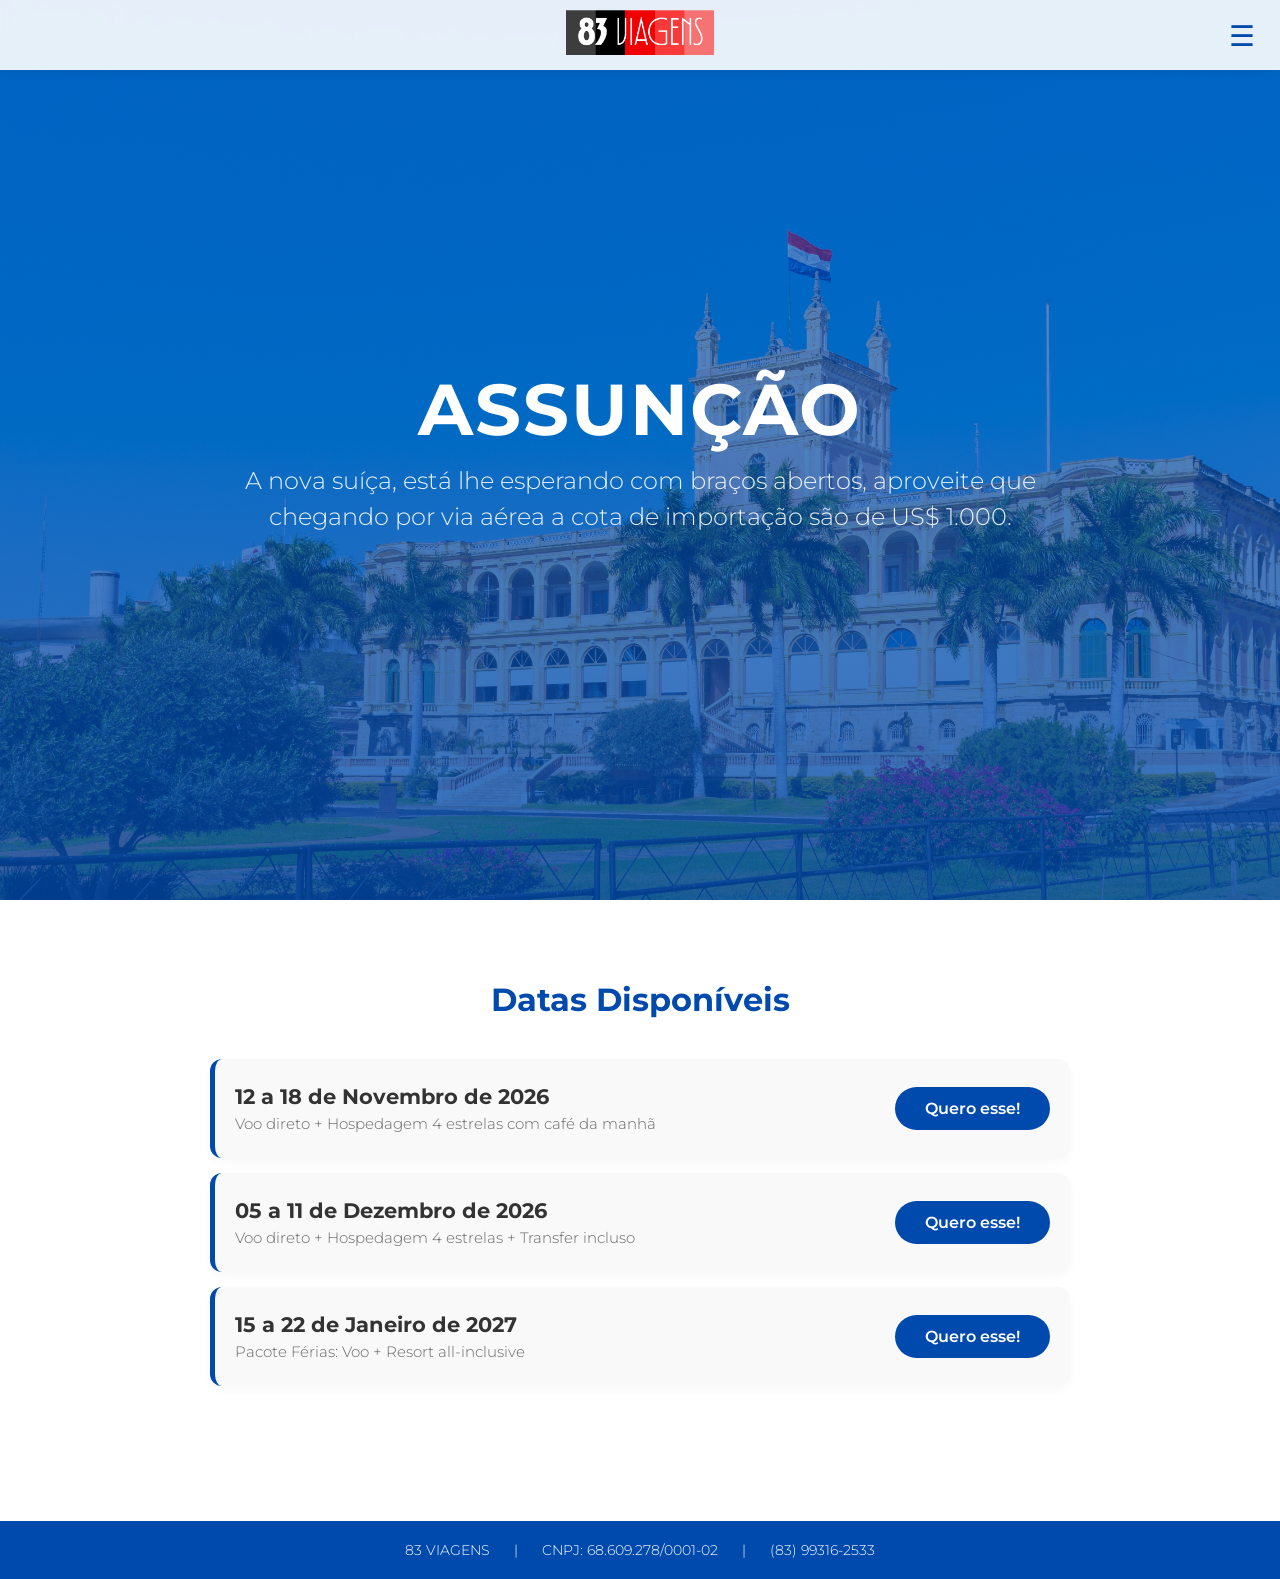
==== assuncao.html @ cf7974fb "Página Criada" ====
<!DOCTYPE html>
<html lang="pt-BR">
<head>
    <meta charset="UTF-8">
    <meta name="viewport" content="width=device-width, initial-scale=1.0">
    <title>Assunção - 83 Viagens</title>
    <style>
        @import url('https://fonts.googleapis.com/css2?family=Montserrat:wght@300;600;700&display=swap');

        * {
            margin: 0;
            padding: 0;
            box-sizing: border-box;
        }

        html {
            scroll-behavior: smooth;
        }

        body {
            font-family: 'Montserrat', sans-serif;
            background-color: #ffffff;
            color: #333;
        }

        /* --- HEADER COM MENU HAMBÚRGUER --- */
        .header {
            position: fixed;
            top: 0;
            left: 0;
            width: 100%;
            height: 70px;
            background-color: rgba(255, 255, 255, 0.9); /* Branco com 90% de opacidade */
            backdrop-filter: blur(5px); /* Efeito de desfoque no fundo transparente */
            display: flex;
            justify-content: center;
            align-items: center;
            z-index: 1000;
            box-shadow: 0 2px 10px rgba(0, 0, 0, 0.05);
            transition: all 0.3s ease;
        }

        /* Espaço da Logo */
        .logo {
            font-size: 1.5rem;
            font-weight: 700;
            color: #004aad;
            transition: opacity 0.3s ease;
        }

        /* Menu de Navegação (escondido por padrão) */
        .nav-menu {
            display: none;
            gap: 30px;
        }

        .nav-menu a {
            text-decoration: none;
            color: #004aad;
            font-weight: 600;
            font-size: 1.1rem;
            transition: color 0.2s;
        }

        .nav-menu a:hover {
            color: #002255;
        }

        /* Ícone Hambúrguer */
        .hamburger {
            position: absolute;
            right: 25px;
            font-size: 1.8rem;
            color: #004aad;
            cursor: pointer;
            user-select: none;
        }

        /* Classes ativadas pelo JavaScript ao clicar no menu */
        .header.menu-active .logo {
            display: none; /* Esconde a logo */
        }
        
        .header.menu-active .nav-menu {
            display: flex; /* Mostra os links */
        }

        /* --- SEÇÃO HERO (IMAGEM TELA TODA) --- */
        .hero-destination {
            height: 100vh;
            display: flex;
            flex-direction: column;
            justify-content: center;
            align-items: center;
            text-align: center;
            padding: 20px;
            
            /* Fundo com película azul escuro para leitura */
            background-image: linear-gradient(rgba(0, 74, 173, 0.6), rgba(0, 74, 173, 0.8)), url('assuncao.jpeg');
            background-color: #004aad;
            background-size: cover; 
            background-position: center; 
            background-repeat: no-repeat;
            color: #ffffff;
            margin-top: 0;
        }

        .hero-destination h1 {
            font-size: 4.5rem;
            font-weight: 700;
            margin-bottom: 10px;
            text-transform: uppercase;
            letter-spacing: 2px;
        }

        .hero-destination h2 {
            font-size: 1.5rem;
            font-weight: 300;
            max-width: 800px;
            opacity: 0.9;
            line-height: 1.5;
        }

        /* --- LISTA DE DATAS --- */
        .dates-section {
            padding: 80px 20px;
            max-width: 900px;
            margin: 0 auto;
        }

        .dates-section h3 {
            font-size: 2rem;
            color: #004aad;
            margin-bottom: 40px;
            text-align: center;
        }

        .dates-list {
            list-style: none;
        }

        .date-item {
            display: flex;
            justify-content: space-between;
            align-items: center;
            padding: 25px 20px;
            background: #f9f9f9;
            margin-bottom: 15px;
            border-radius: 12px;
            border-left: 5px solid #004aad;
            box-shadow: 0 4px 10px rgba(0,0,0,0.03);
            transition: transform 0.2s ease;
        }

        .date-item:hover {
            transform: translateX(5px);
        }

        .date-info h4 {
            font-size: 1.3rem;
            color: #333;
            margin-bottom: 5px;
        }

        .date-info p {
            color: #666;
            font-size: 0.95rem;
            font-weight: 300;
        }

        .btn-quero {
            background-color: #004aad;
            color: #ffffff;
            padding: 12px 30px;
            border-radius: 50px;
            text-decoration: none;
            font-weight: 600;
            font-size: 1rem;
            transition: background-color 0.2s ease;
            white-space: nowrap;
        }

        .btn-quero:hover {
            background-color: #003380;
        }

        /* --- RODAPÉ (IGUAL À HOMEPAGE) --- */
        .footer {
            padding: 20px;
            text-align: center;
            background-color: #004aad;
            color: #ffffff;
            font-size: 0.9rem;
            font-weight: 300;
            margin-top: 40px;
        }
        
        .footer span {
            margin: 0 10px;
        }

        /* Responsividade para Celulares */
        @media (max-width: 768px) {
            .hero-destination h1 { font-size: 3rem; }
            .hero-destination h2 { font-size: 1.1rem; }
            .date-item { flex-direction: column; align-items: flex-start; gap: 15px; }
            .btn-quero { width: 100%; text-align: center; }
            .nav-menu { gap: 15px; }
            .nav-menu a { font-size: 0.9rem; }
            .footer { font-size: 0.8rem; padding: 15px 10px; }
            .footer span { display: block; margin: 5px 0; }
            .footer .separator { display: none; }
        }
    </style>
</head>
<body>

    <!-- HEADER COM MENU DINÂMICO -->
    <header class="header" id="main-header">
        <!-- Logo -->
         <a href="index.html" class="logo">
       <img src="logo-83viagens.png" alt="Logo 83 Viagens" class="logo" style="height: 45px; width: auto;">
        </a>
        <!-- Menu que aparece ao clicar -->
        <nav class="nav-menu">
            <a href="index.html">Home</a>
            <a href="index.html#pacotes">Pacotes</a>
            <a href="https://wa.me/5583993162533?text=Olá, vim pelo site. Gostaria de planejar minha próxima viagem">Contato</a>
        </nav>
        
        <!-- Ícone Hambúrguer (O código &#9776; gera o ícone de 3 riscos) -->
        <div class="hamburger" id="menu-btn">&#9776;</div>
    </header>

    <!-- TELA CHEIA DO DESTINO -->
    <section class="hero-destination">
        <h1>Assunção</h1>
        <h2>A nova suíça, está lhe esperando com braços abertos, aproveite que chegando por via aérea a cota de importação são de US$ 1.000.</h2>
    </section>

    <!-- LISTA DE DATAS -->
    <section class="dates-section">
        <h3>Datas Disponíveis</h3>
        <ul class="dates-list">
            
            <li class="date-item">
                <div class="date-info">
                    <h4>12 a 18 de Novembro de 2026</h4>
                    <p>Voo direto + Hospedagem 4 estrelas com café da manhã</p>
                </div>
                <a href="#" class="btn-quero">Quero esse!</a>
            </li>

            <li class="date-item">
                <div class="date-info">
                    <h4>05 a 11 de Dezembro de 2026</h4>
                    <p>Voo direto + Hospedagem 4 estrelas + Transfer incluso</p>
                </div>
                <a href="#" class="btn-quero">Quero esse!</a>
            </li>

            <li class="date-item">
                <div class="date-info">
                    <h4>15 a 22 de Janeiro de 2027</h4>
                    <p>Pacote Férias: Voo + Resort all-inclusive</p>
                </div>
                <a href="#" class="btn-quero">Quero esse!</a>
            </li>

        </ul>
    </section>

    <!-- RODAPÉ -->
    <footer class="footer">
        <span>83 VIAGENS</span> <span class="separator">|</span>
        <span>CNPJ: 68.609.278/0001-02</span> <span class="separator">|</span>
        <span>(83) 99316-2533</span>
    </footer>

    <!-- SCRIPT PARA FUNCIONAMENTO DO MENU -->
    <script>
        const menuBtn = document.getElementById('menu-btn');
        const header = document.getElementById('main-header');

        menuBtn.addEventListener('click', function() {
            // Adiciona ou remove a classe 'menu-active' no cabeçalho
            header.classList.toggle('menu-active');
            
            // Troca o ícone de hambúrguer para o "X" de fechar
            if(header.classList.contains('menu-active')) {
                menuBtn.innerHTML = '&times;'; // Símbolo de "X"
            } else {
                menuBtn.innerHTML = '&#9776;'; // Símbolo de hambúrguer
            }
        });
    </script>

</body>
</html>
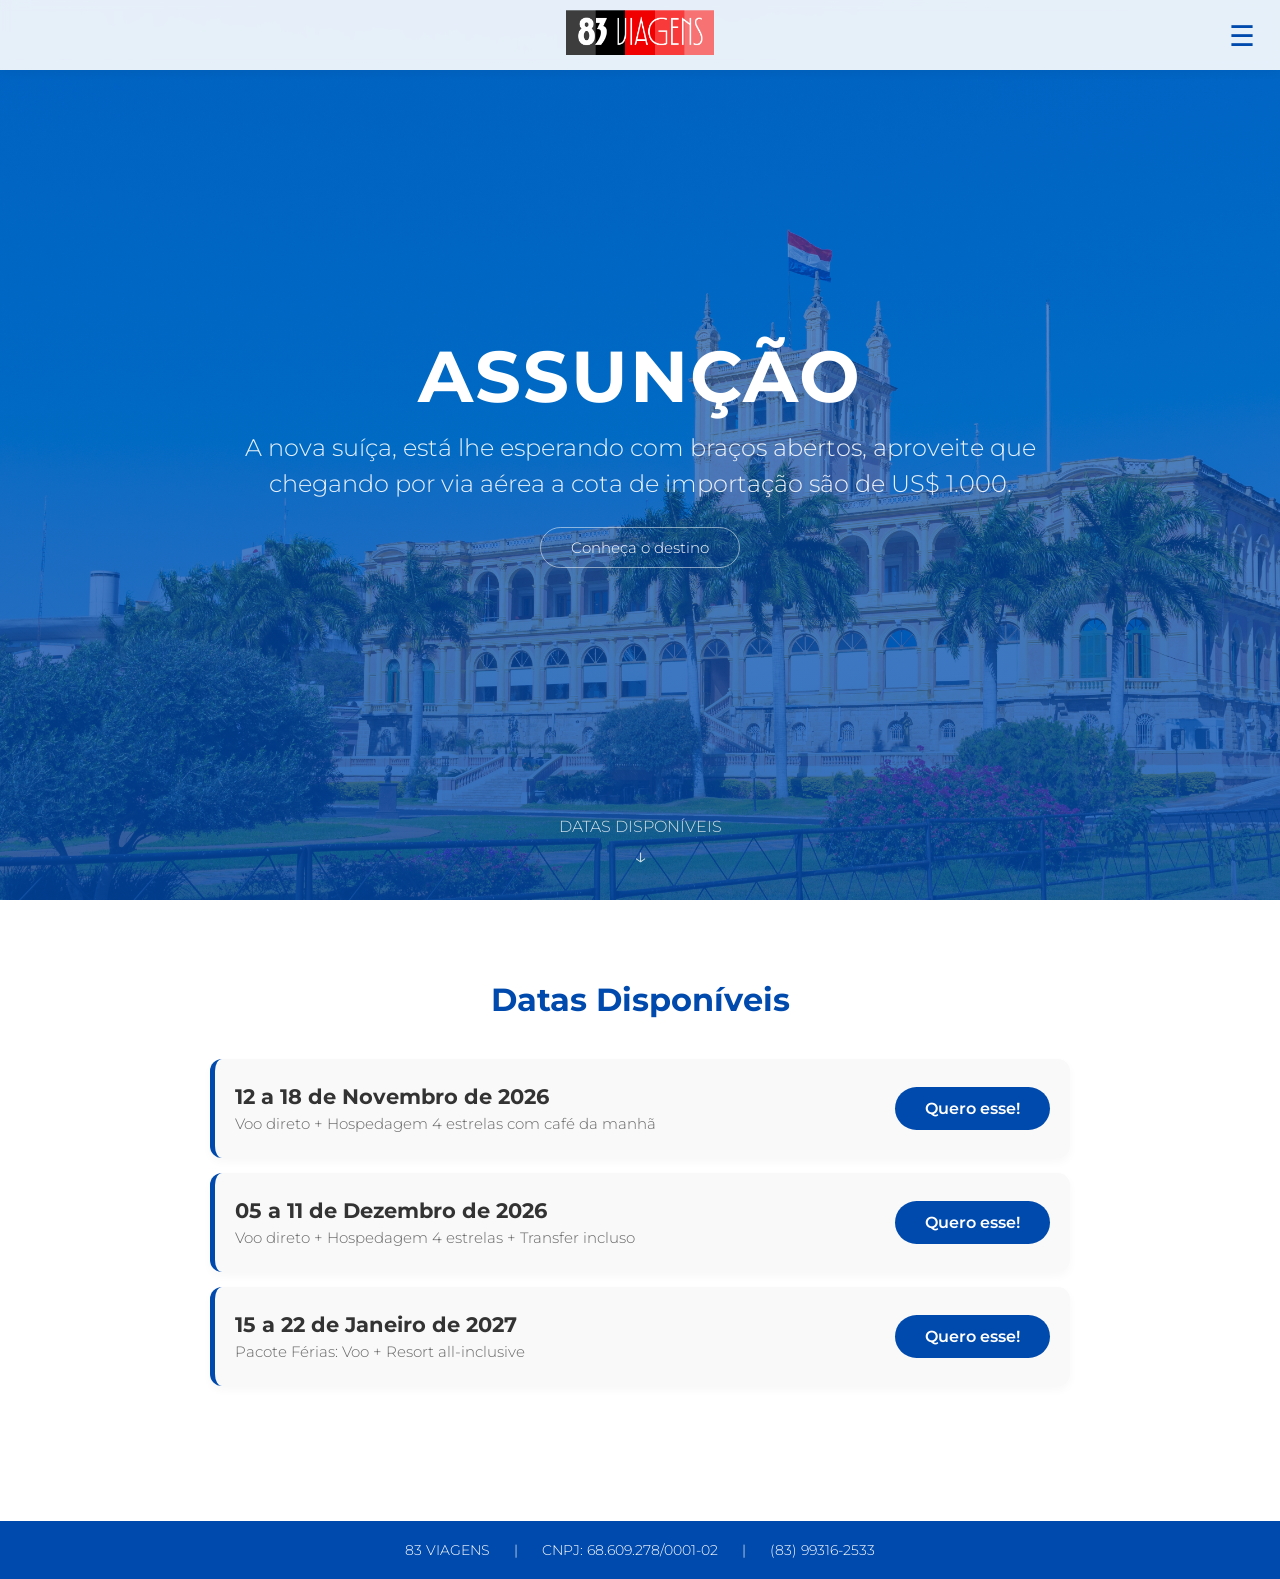
==== commit 147474da: "Atualização 03-11" ====
--- a/assuncao.html
+++ b/assuncao.html
@@ -211,6 +211,59 @@
             .footer span { display: block; margin: 5px 0; }
             .footer .separator { display: none; }
         }
+        .scroll-down-btn {
+    position: absolute;
+    bottom: 30px;
+    left: 50%;
+    transform: translateX(-50%);
+    color: #ffffff;
+    text-decoration: none;
+    font-size: 1rem;
+    font-weight: 300;
+    display: flex;
+    flex-direction: column;
+    align-items: center;
+    opacity: 0.8;
+    transition: opacity 0.3s ease;
+}
+
+.scroll-down-btn:hover {
+    opacity: 1;
+}
+
+.btn-discreto {
+    display: inline-block;
+    margin-top: 25px;
+    padding: 10px 30px;
+    border: 1px solid rgba(255, 255, 255, 0.5); /* Borda fina e semi-transparente */
+    border-radius: 50px;
+    color: #ffffff;
+    text-decoration: none;
+    font-size: 0.95rem;
+    font-weight: 300;
+    transition: all 0.3s ease;
+    background-color: transparent;
+}
+
+.btn-discreto:hover {
+    background-color: rgba(0, 0, 0, 0.5); /* Fundo levemente visível ao passar o mouse */
+    border-color: #ffffff;
+}
+/* Setinha animada */
+.scroll-down-btn::after {
+    content: '↓';
+    font-size: 1.5rem;
+    margin-top: 5px;
+    animation: bounce 2s infinite;
+}
+
+@keyframes bounce {
+    0%, 20%, 50%, 80%, 100% { transform: translateY(0); }
+    40% { transform: translateY(-10px); }
+    60% { transform: translateY(-5px); }
+}
+
+
     </style>
 </head>
 <body>
@@ -225,7 +278,7 @@
         <nav class="nav-menu">
             <a href="index.html">Home</a>
             <a href="index.html#pacotes">Pacotes</a>
-            <a href="https://wa.me/5583993162533?text=Olá, vim pelo site. Gostaria de planejar minha próxima viagem">Contato</a>
+            <a href="https://wa.me/5583993162533?text=Olá, vim pelo site. Gostaria de planejar minha próxima viagem" target="_blank">Contato</a>
         </nav>
         
         <!-- Ícone Hambúrguer (O código &#9776; gera o ícone de 3 riscos) -->
@@ -236,10 +289,13 @@
     <section class="hero-destination">
         <h1>Assunção</h1>
         <h2>A nova suíça, está lhe esperando com braços abertos, aproveite que chegando por via aérea a cota de importação são de US$ 1.000.</h2>
+        <a href="#datas" class="scroll-down-btn">DATAS DISPONÍVEIS</a>
+        <a href="sobre-assuncao.html" class="btn-discreto">Conheça o destino</a>
     </section>
+   
 
     <!-- LISTA DE DATAS -->
-    <section class="dates-section">
+    <section id="datas" class="dates-section">
         <h3>Datas Disponíveis</h3>
         <ul class="dates-list">
             
@@ -294,6 +350,34 @@
             }
         });
     </script>
-
+<!-- SCRIPT DO WHATSAPP AUTOMÁTICO -->
+    <script>
+        // 1. Coloque o número do WhatsApp da 83 Viagens aqui (Apenas números: País + DDD + Número)
+        const numeroWhatsApp = '5583993162533'; 
+
+        // 2. Seleciona todos os botões "Quero esse!" da página
+        const botoesQuero = document.querySelectorAll('.btn-quero');
+
+        botoesQuero.forEach(botao => {
+            // Encontra a "caixa" (date-item) onde este botão específico está
+            const itemLista = botao.closest('.date-item');
+            
+            if (itemLista) {
+                // Captura o texto da data (h4) e do pacote (p)
+                const dataViagem = itemLista.querySelector('h4').innerText;
+                const pacoteViagem = itemLista.querySelector('p').innerText;
+                
+                // Monta a frase que o cliente vai enviar
+                const mensagem = `Olá, tenho interesse no pacote de ${dataViagem} / ${pacoteViagem}`;
+                
+                // Transforma a frase em um link válido (troca espaços por %20, etc.)
+                const textoCodificado = encodeURIComponent(mensagem);
+                
+                // Aplica o link gerado no botão e força a abrir em uma nova aba
+                botao.href = `https://wa.me/${numeroWhatsApp}?text=${textoCodificado}`;
+                botao.target = '_blank';
+            }
+        });
+    </script>
 </body>
-</html>+</html>
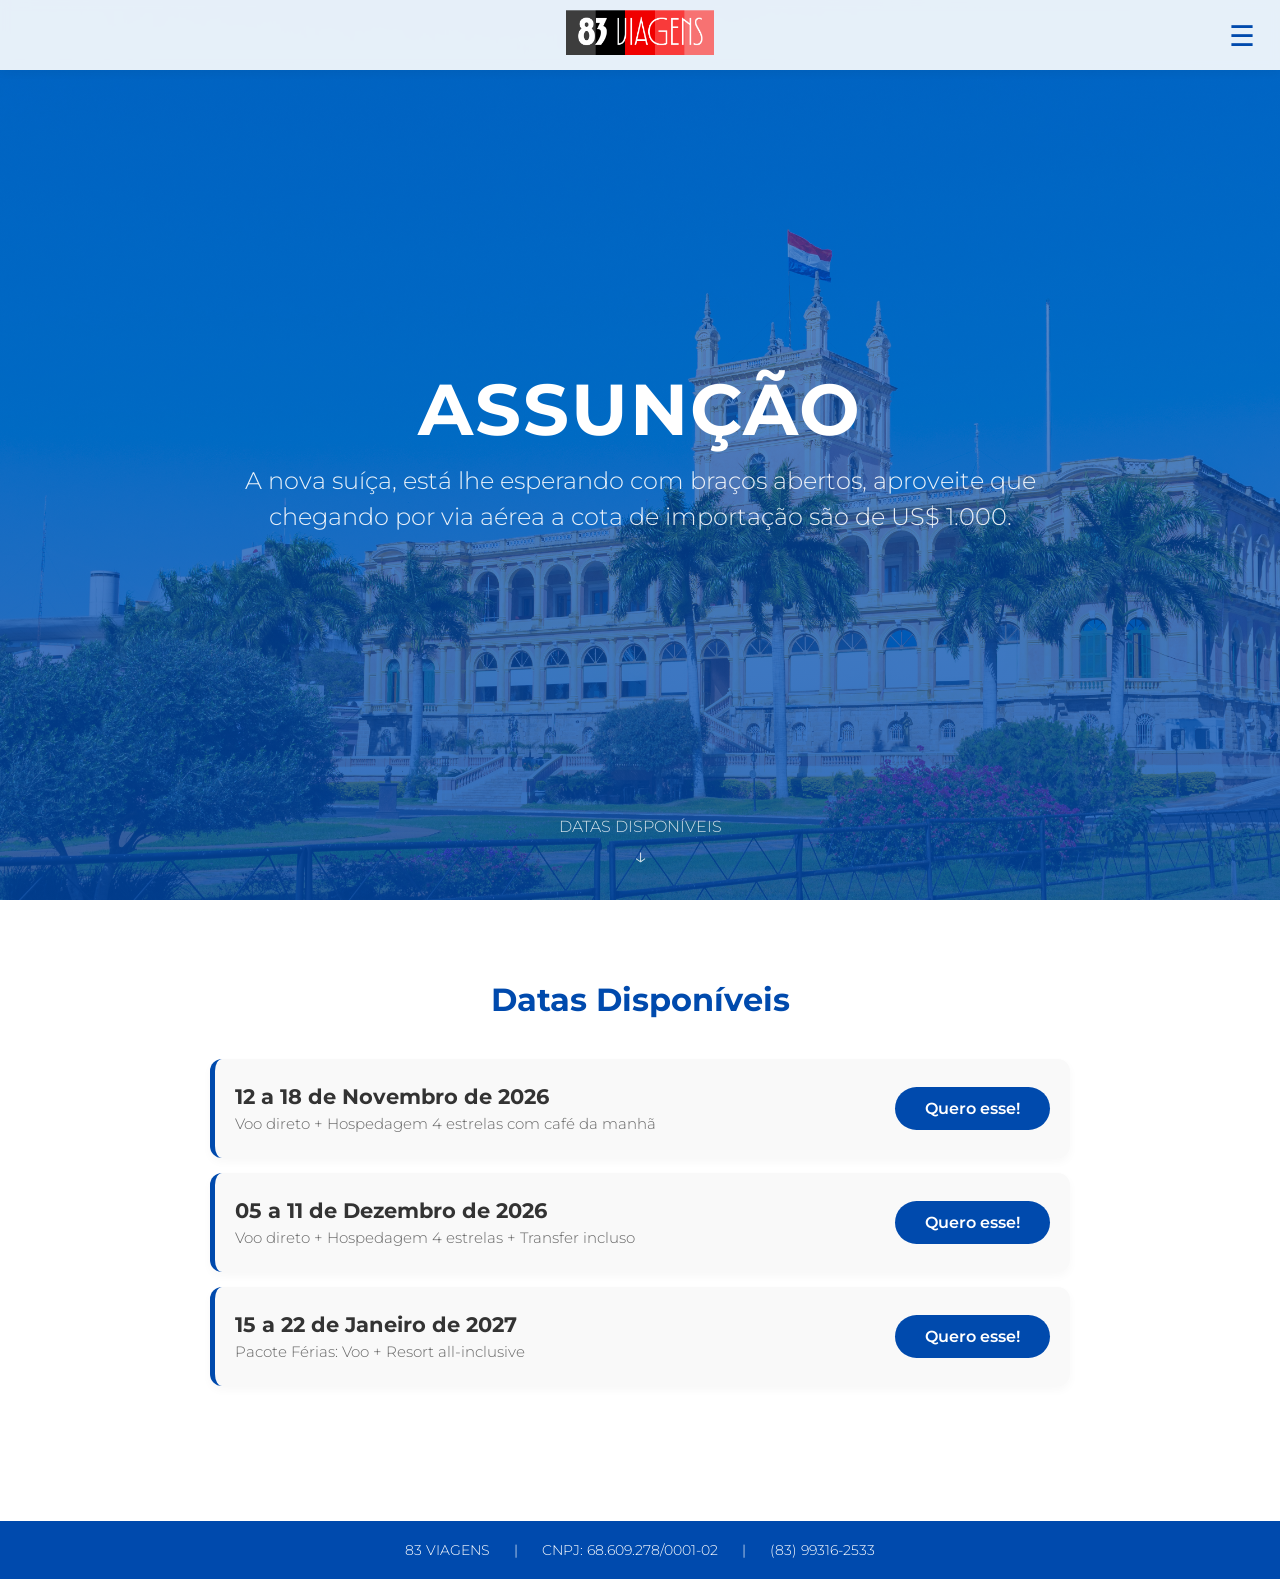
==== commit f4013b6b: "Corrigindo descrições nas páginas dos planos de viajens, e centralizando as imagens do projeto para " ====
--- a/assuncao.html
+++ b/assuncao.html
@@ -96,7 +96,7 @@
             padding: 20px;
             
             /* Fundo com película azul escuro para leitura */
-            background-image: linear-gradient(rgba(0, 74, 173, 0.6), rgba(0, 74, 173, 0.8)), url('assuncao.jpeg');
+            background-image: linear-gradient(rgba(0, 74, 173, 0.6), rgba(0, 74, 173, 0.8)), url('imagens/assuncao.jpeg');
             background-color: #004aad;
             background-size: cover; 
             background-position: center; 
@@ -272,7 +272,7 @@
     <header class="header" id="main-header">
         <!-- Logo -->
          <a href="index.html" class="logo">
-       <img src="logo-83viagens.png" alt="Logo 83 Viagens" class="logo" style="height: 45px; width: auto;">
+       <img src="imagens/logo-83viagens.png" alt="Logo 83 Viagens" class="logo" style="height: 45px; width: auto;">
         </a>
         <!-- Menu que aparece ao clicar -->
         <nav class="nav-menu">
@@ -290,7 +290,6 @@
         <h1>Assunção</h1>
         <h2>A nova suíça, está lhe esperando com braços abertos, aproveite que chegando por via aérea a cota de importação são de US$ 1.000.</h2>
         <a href="#datas" class="scroll-down-btn">DATAS DISPONÍVEIS</a>
-        <a href="sobre-assuncao.html" class="btn-discreto">Conheça o destino</a>
     </section>
    
 
